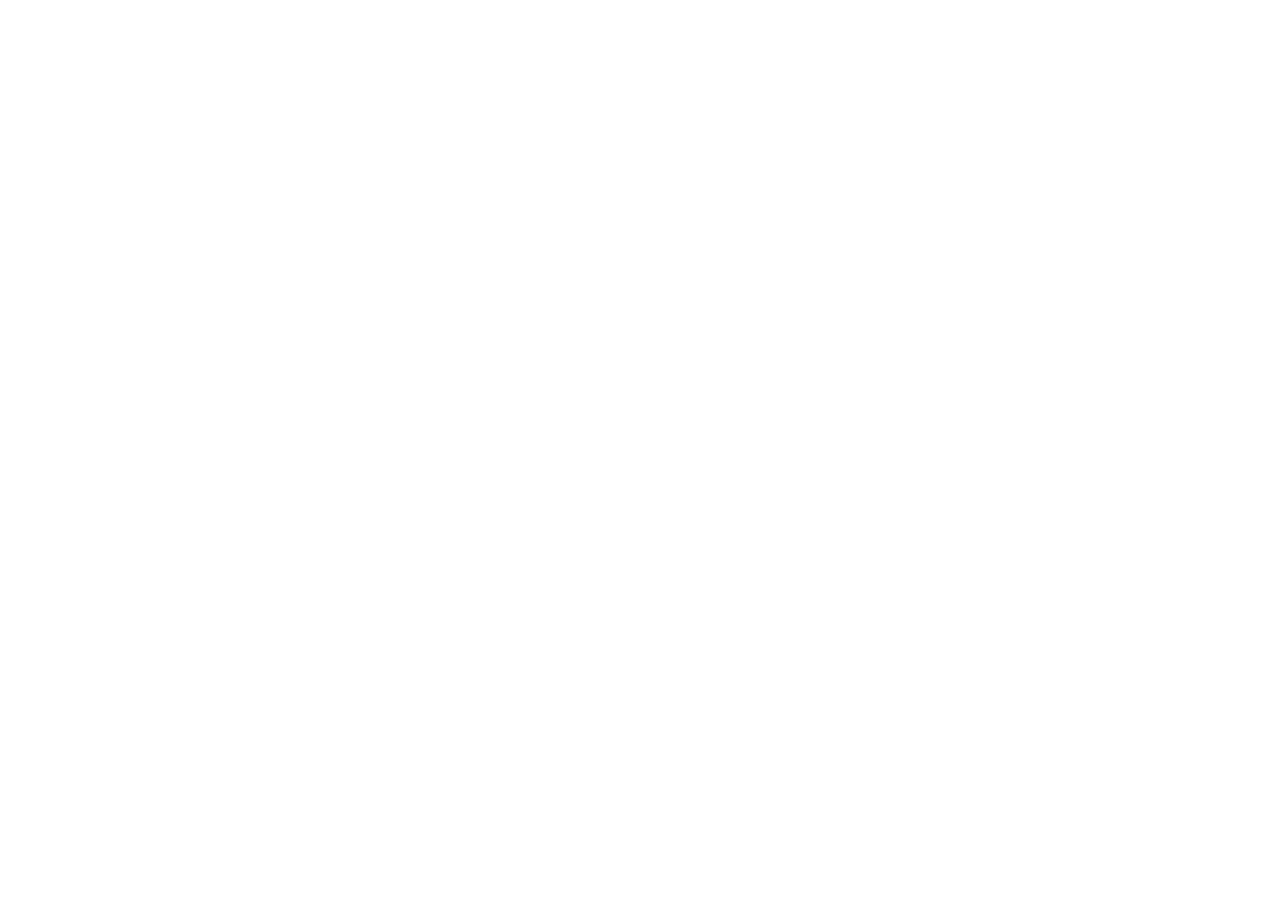
==== index.html @ 833dd077 "I added images and a css stylesheet" ====
<!DOCTYPE html>
<html lang="en">
<head>
    <meta charset="UTF-8">
    <meta name="viewport" content="width=device-width, initial-scale=1.0">
    <title>Te Puia</title>
</head>
<body>
    
</body>
</html>
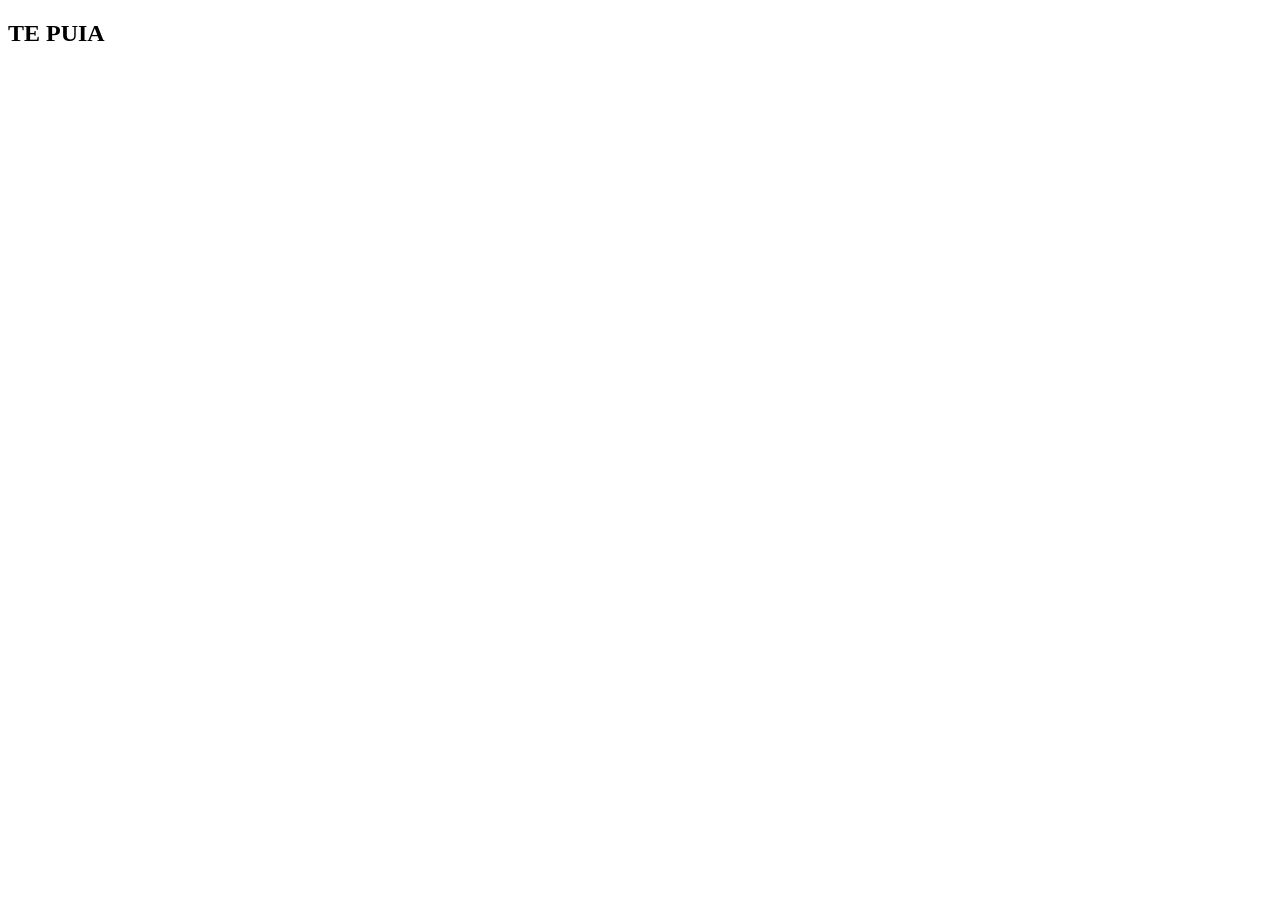
==== commit f44a9029: "I started coding" ====
--- a/index.html
+++ b/index.html
@@ -3,10 +3,15 @@
 <head>
     <meta charset="UTF-8">
     <meta name="viewport" content="width=device-width, initial-scale=1.0">
+    <link rel="stylesheet" href="style.css">
     <title>Te Puia</title>
 </head>
 <body>
-    
+    <section class="hero-image">
+        <h1 class="hero-text">
+            TE PUIA
+        </h1>
+    </section>
 </body>
 </html>
 
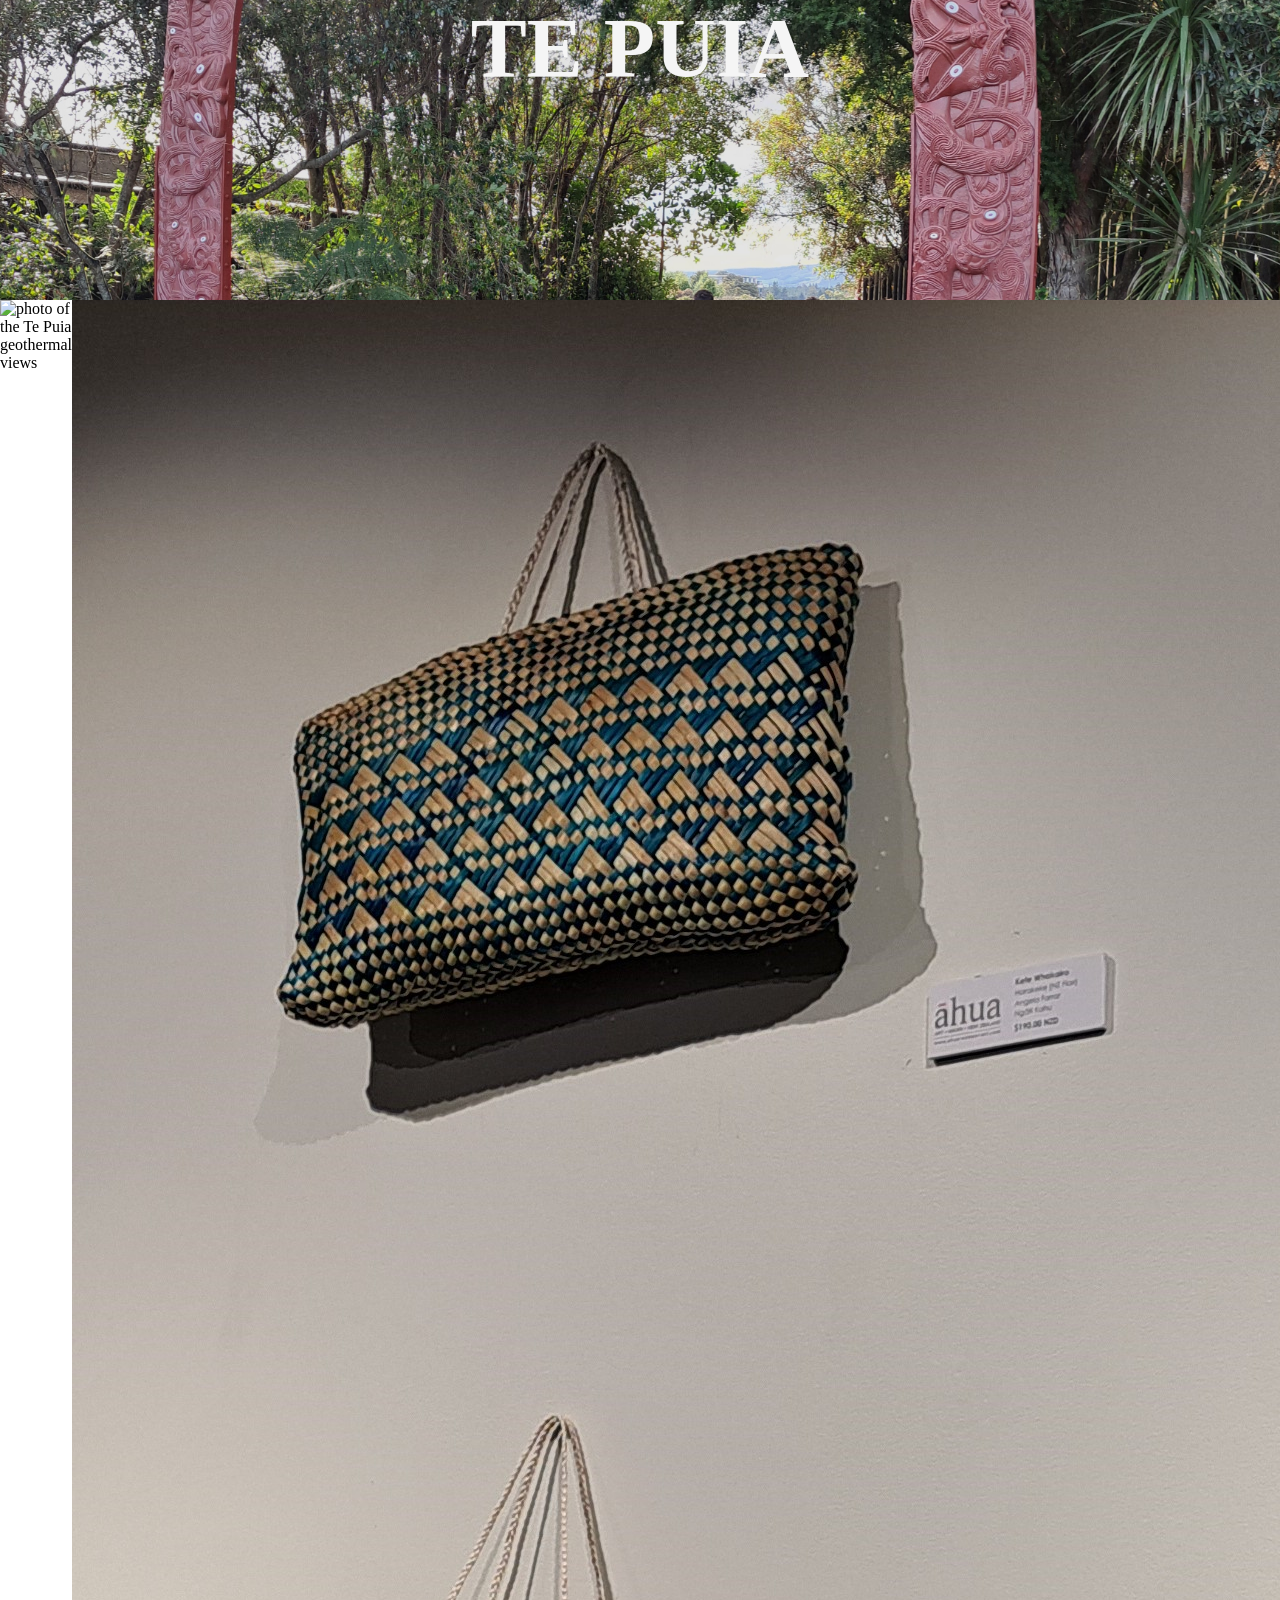
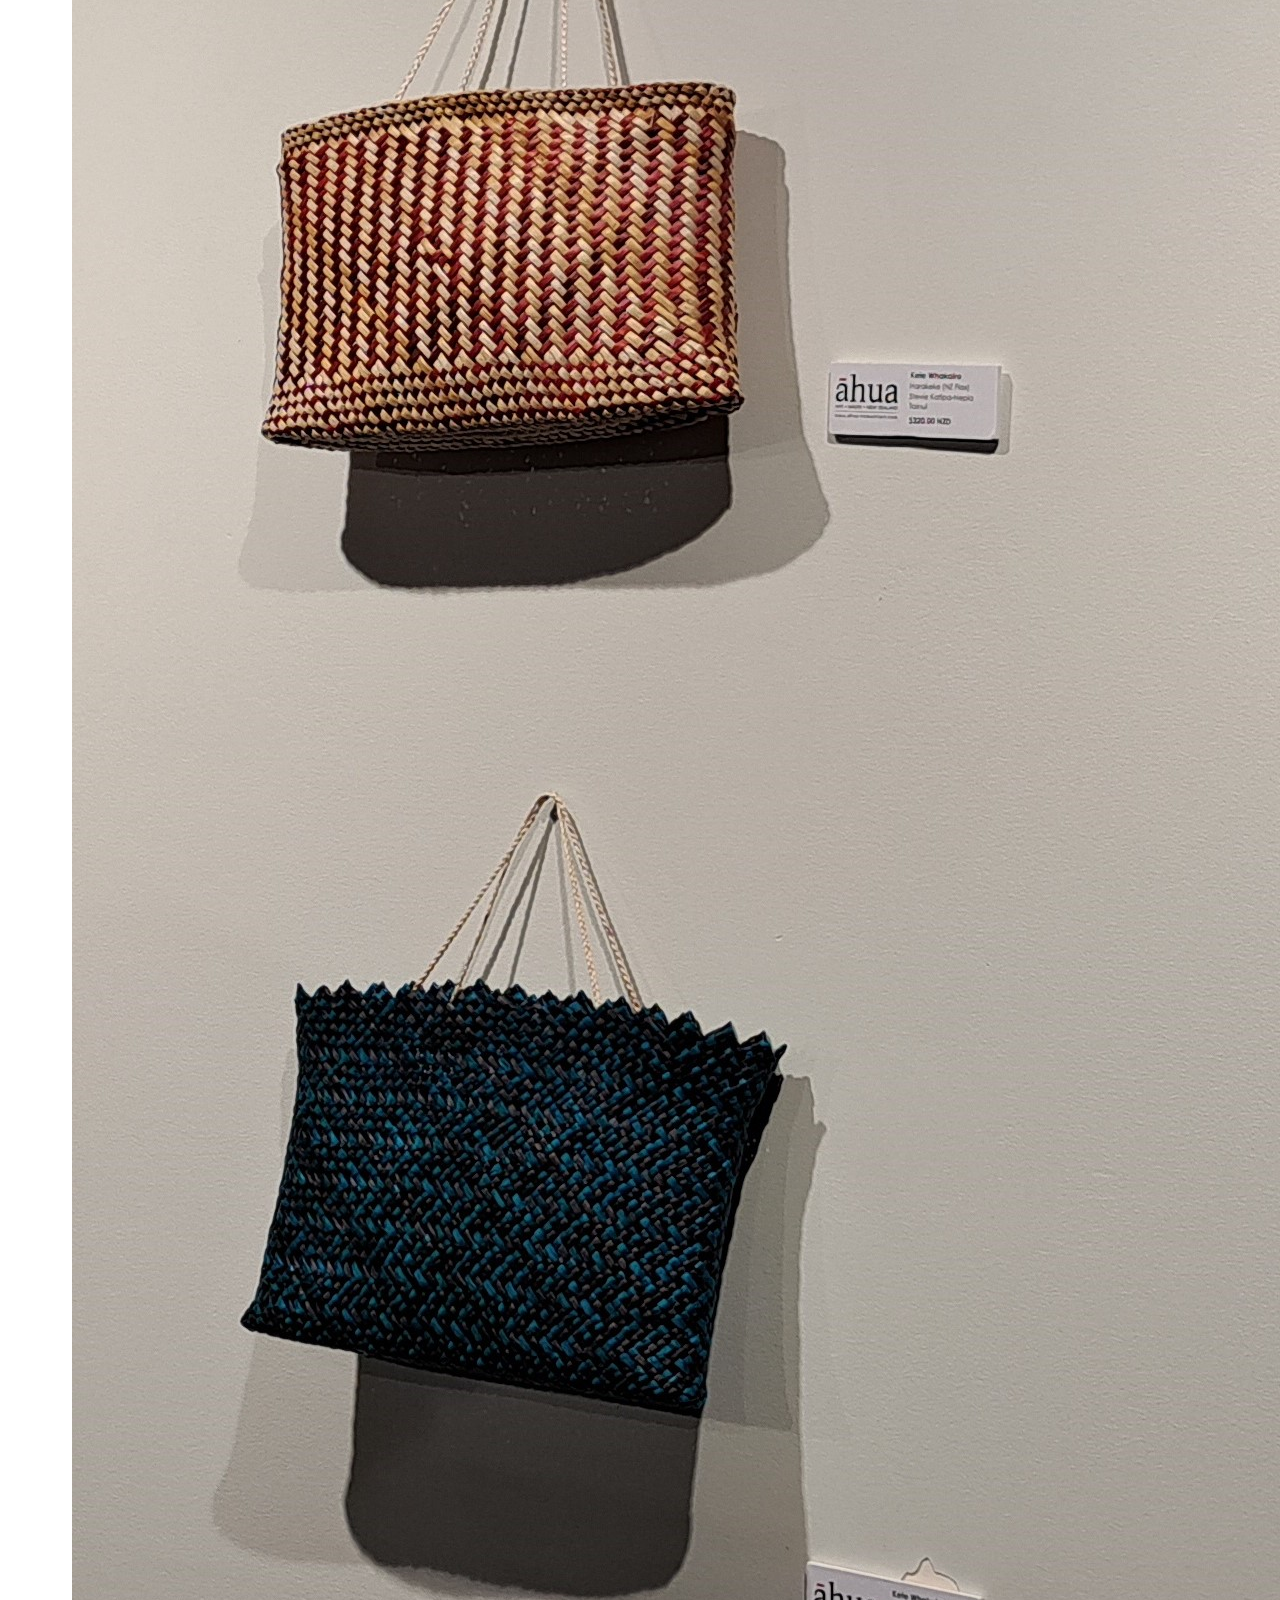
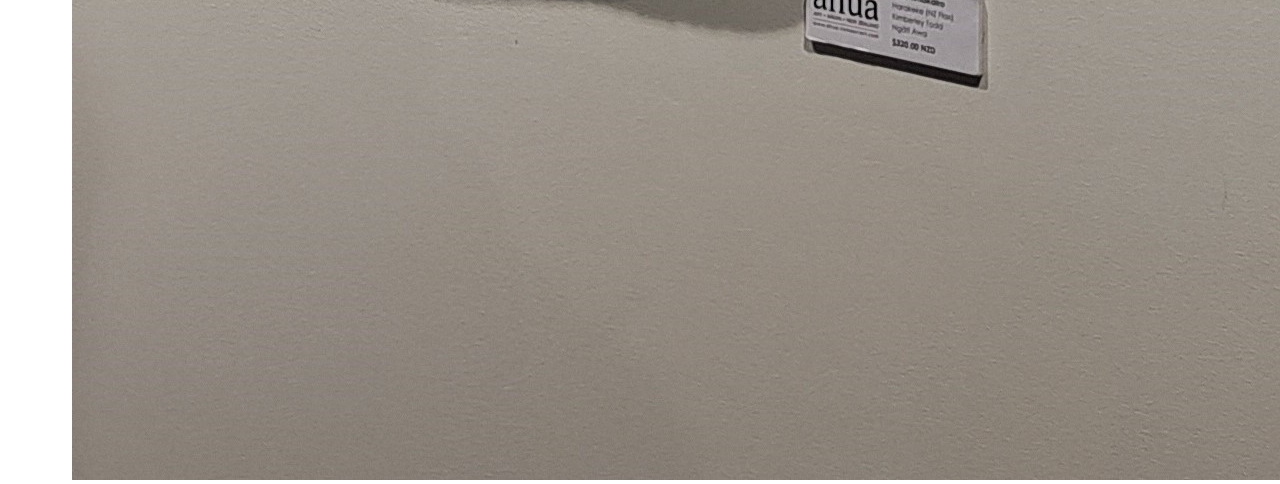
==== commit 274c7a0c: "I've made some changes and I've started to try make a grid layout" ====
--- a/index.html
+++ b/index.html
@@ -7,10 +7,21 @@
     <title>Te Puia</title>
 </head>
 <body>
-    <section class="hero-image">
-        <h1 class="hero-text">
+    <div class="hero-image">
+        <h1>
             TE PUIA
         </h1>
+    </div>
+    <section class="three-columns">
+        <div>
+            <img src="20240626_111923.jpg" alt="photo of the Te Puia geothermal views">
+        </div>
+        <div>
+            <img src="20240626_102900.jpg" alt="photo of the flax weave bags">
+        </div>
+        <div>
+            <img src="20240626_103151.jpg" alt="photo of the necklaces on display">
+        </div>
     </section>
 </body>
 </html>
--- a/style.css
+++ b/style.css
@@ -0,0 +1,26 @@
+*{
+    margin:0;
+    padding:0;
+}
+
+h1{
+    font-size:84px;
+    text-align:center;
+    height:300px;
+    color:whitesmoke;
+}
+
+.hero-image{
+    background-image:url(20240626_104344.jpg);
+    height:300px;
+    margin:0;
+    background-position:center;
+    background-repeat: no-repeat;
+    background-size:cover;
+}
+
+.three-columns{
+    display:grid;
+    grid-template-columns:repeat(3, 1fr);
+    width: 80%;
+}
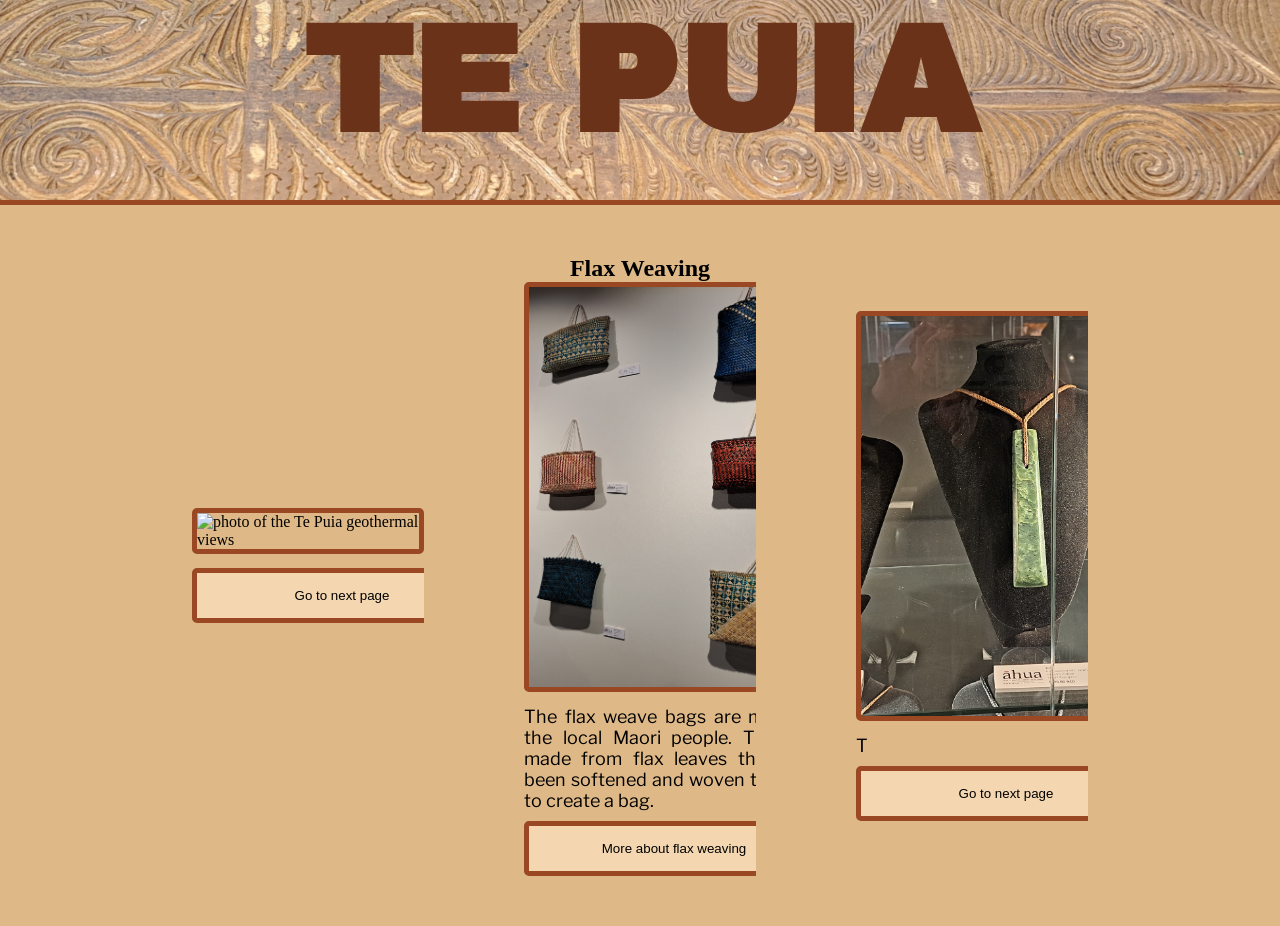
==== commit 3fef81bd: "I added some text and a new file for a different webpage" ====
--- a/index.html
+++ b/index.html
@@ -7,20 +7,40 @@
     <title>Te Puia</title>
 </head>
 <body>
-    <div class="hero-image">
-        <h1>
-            TE PUIA
-        </h1>
-    </div>
+    <section>
+        <div class="hero-image">
+            <h1>
+                TE PUIA
+            </h1>
+        </div>
+    </section>
     <section class="three-columns">
         <div>
             <img src="20240626_111923.jpg" alt="photo of the Te Puia geothermal views">
+            <a href="">
+                <button type="button">Go to next page</button>
+            </a>
         </div>
         <div>
+            <h2>
+                Flax Weaving
+            </h2>
             <img src="20240626_102900.jpg" alt="photo of the flax weave bags">
+            <a href="">
+                <p>
+                    The flax weave bags are made by the local Maori people. They are made from flax leaves that have been softened and woven together to create a bag. 
+                </p>
+                <button type="button">More about flax weaving</button>
+            </a>
         </div>
         <div>
             <img src="20240626_103151.jpg" alt="photo of the necklaces on display">
+            <a href="">
+                <p>
+                   T 
+                </p>
+                <button type="button">Go to next page</button>
+            </a>
         </div>
     </section>
 </body>
--- a/style.css
+++ b/style.css
@@ -1,26 +1,70 @@
+@import url('https://fonts.googleapis.com/css2?family=Archivo+Black&display=swap');
+@import url('https://fonts.googleapis.com/css2?family=Libre+Franklin:ital,wght@0,100..900;1,100..900&display=swap');
+
 *{
     margin:0;
     padding:0;
+    overflow-x: hidden;
+    text-decoration:none;
 }
 
 h1{
-    font-size:84px;
+    font-size:150px;
     text-align:center;
-    height:300px;
-    color:whitesmoke;
+    height:200px;
+    color: rgb(105, 50, 25);
+    font-family: "Archivo Black", sans-serif;
 }
 
 .hero-image{
-    background-image:url(20240626_104344.jpg);
-    height:300px;
-    margin:0;
+    background-image:url(20240626_102732.jpg);
+    height:200px;
     background-position:center;
     background-repeat: no-repeat;
     background-size:cover;
+    border-bottom:5px solid rgb(153, 72, 35);
 }
 
 .three-columns{
     display:grid;
     grid-template-columns:repeat(3, 1fr);
-    width: 80%;
+    gap: 100px;
+    width: 70%;
+    padding:50px;
+    margin:auto;
+    align-items: center;
+}
+
+body{
+    background-color: burlywood;
+}
+
+img{
+    width: 300px;
+    height:400px;
+    object-fit:cover;
+    border-radius: 5px;
+    border:5px solid rgb(153, 72, 35);
+    margin-bottom: 10px;
+}
+
+button{
+    width:300px;
+    height:55px;
+    border-radius: 5px;
+    border: 5px solid rgb(153, 72, 35);
+    background-color:rgb(244, 215, 177);
+}
+
+h2{
+    text-align: center;
+}
+
+p{
+    font-size: 18px;
+    text-align:justify;
+    color:black;
+    width:300px;
+    margin-bottom: 10px;
+    font-family: "Libre Franklin", sans-serif;
 }
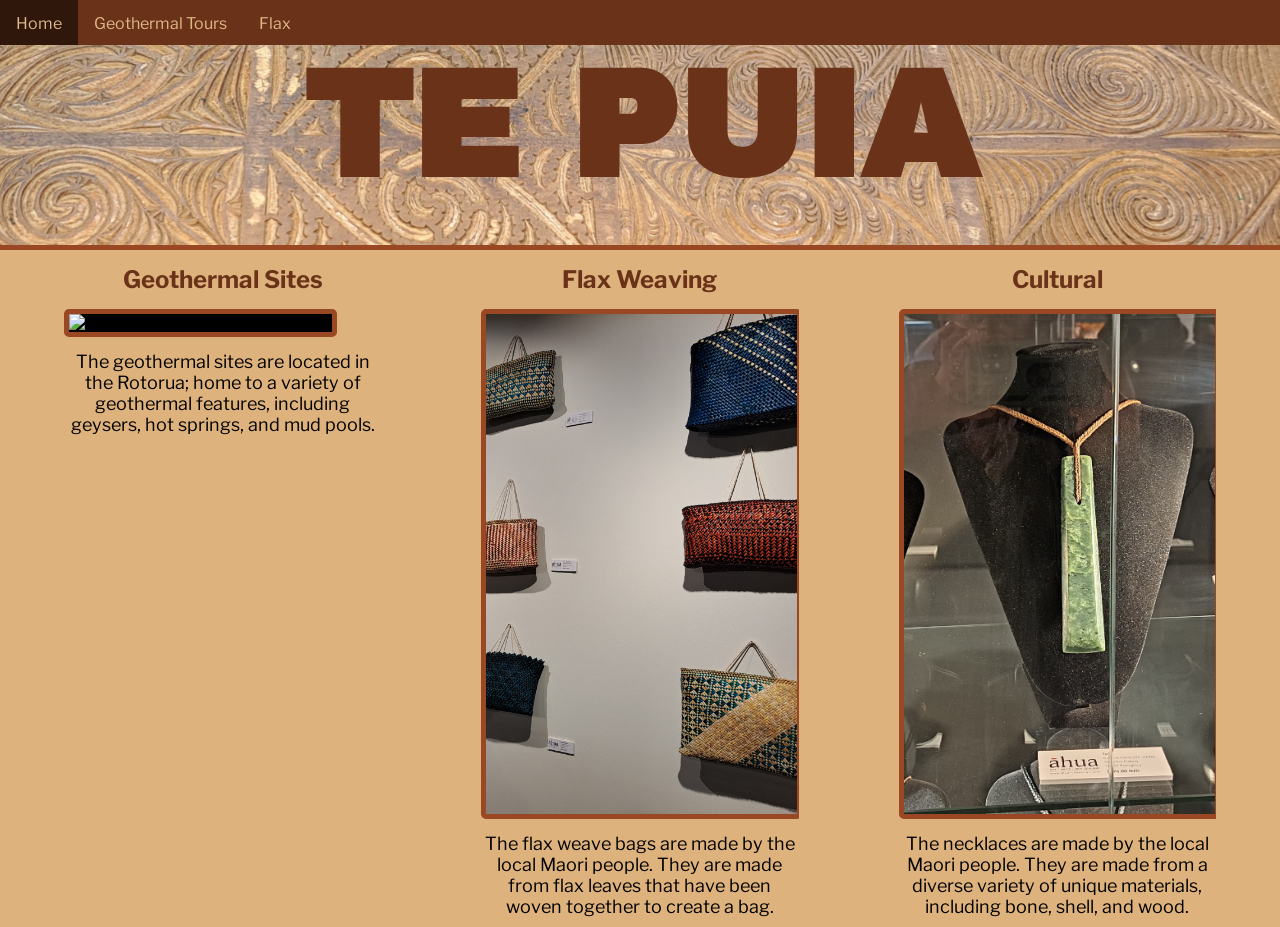
==== commit 6f071e4e: "I added a lot of new features to my website including buttons, hover transitions, and links to the o" ====
--- a/index.html
+++ b/index.html
@@ -8,6 +8,15 @@
 </head>
 <body>
     <section>
+        <div class="header">
+            <ul>
+                <li><a href=index.html class="active">Home</a></li>
+                <li><a href=geothermal.html>Geothermal Tours</a></li>
+                <li><a href=flax.html>Flax</a></li>
+            </ul>
+        </div>
+    </section>
+    <section>
         <div class="hero-image">
             <h1>
                 TE PUIA
@@ -15,31 +24,40 @@
         </div>
     </section>
     <section class="three-columns">
-        <div>
-            <img src="20240626_111923.jpg" alt="photo of the Te Puia geothermal views">
-            <a href="">
-                <button type="button">Go to next page</button>
+        <div class="container">
+            <h2>
+                Geothermal Sites
+            </h2>
+            <img src="20240626_111923.jpg" class="homepage" alt="photo of the Te Puia geothermal views">
+            <a href="geothermal.html">
+                <p>
+                    The geothermal sites are located in the Rotorua; home to a variety of geothermal features, including geysers, hot springs, and mud pools.
+                </p>
+                <button class="button">Learn more about our geothermal sites</button>
             </a>
         </div>
-        <div>
+        <div class="container">
             <h2>
                 Flax Weaving
             </h2>
-            <img src="20240626_102900.jpg" alt="photo of the flax weave bags">
+            <img src="20240626_102900.jpg" class="homepage" alt="photo of the flax weave bags">
+            <a href="flax.html">
+                <p>
+                    The flax weave bags are made by the local Maori people. They are made from flax leaves that have been woven together to create a bag. 
+                </p>
+                <button class="button">Learn more about our flax weaving</button>
+            </a>
+        </div>
+        <div class="container">
+            <h2>
+                Cultural
+            </h2>
+            <img src="20240626_103151.jpg" class="homepage" alt="photo of the necklaces on display">
             <a href="">
                 <p>
-                    The flax weave bags are made by the local Maori people. They are made from flax leaves that have been softened and woven together to create a bag. 
+                    The necklaces are made by the local Maori people. They are made from a diverse variety of unique materials, including bone, shell, and wood.
                 </p>
-                <button type="button">More about flax weaving</button>
-            </a>
-        </div>
-        <div>
-            <img src="20240626_103151.jpg" alt="photo of the necklaces on display">
-            <a href="">
-                <p>
-                   T 
-                </p>
-                <button type="button">Go to next page</button>
+                <button class="button">Learn more about our culture</button>
             </a>
         </div>
     </section>
--- a/style.css
+++ b/style.css
@@ -8,12 +8,45 @@
     text-decoration:none;
 }
 
+body{
+    background-color: rgb(222, 178, 124);
+}
+
+.header{
+    height:45px;
+    background-color:rgb(105, 50, 25);
+    overflow-y:hidden;
+    font-family: "Libre Franklin", sans-serif;
+}
+
+ul{
+    list-style-type:none;
+    display:flex;
+}
+
+ul li a{
+    display:block;
+    color: burlywood;
+    padding:14px 16px;
+    text-decoration: none;
+    transition: background-color 0.3s ease-in-out;
+}
+
+ul li a:hover{
+    background-color:rgb(77, 37, 18) ;
+}
+
+ul li a.active{
+    background-color:rgb(48, 23, 11) ;
+}
+
 h1{
     font-size:150px;
     text-align:center;
     height:200px;
     color: rgb(105, 50, 25);
     font-family: "Archivo Black", sans-serif;
+    overflow-y:hidden;
 }
 
 .hero-image{
@@ -28,43 +61,90 @@
 .three-columns{
     display:grid;
     grid-template-columns:repeat(3, 1fr);
+    place-items:center;
     gap: 100px;
-    width: 70%;
-    padding:50px;
-    margin:auto;
+    width: 90%;
+    margin: auto;
     align-items: center;
-}
-
-body{
-    background-color: burlywood;
+    /*position:relative;
+    display:inline-block;*/
 }
 
 img{
-    width: 300px;
-    height:400px;
+    width: 98%;
+    height:500px;
     object-fit:cover;
     border-radius: 5px;
     border:5px solid rgb(153, 72, 35);
-    margin-bottom: 10px;
+    margin-bottom:10px;
+    object-fit:cover;
 }
 
+.container{
+    position:relative;
+    width: 100%;
+    height: 100%;
+}
+
+.container .homepage{
+    background-color:black;
+}
+
+.container:hover{
+    opacity: 0.85;
+    transition: opacity 0.3s ease-in-out;
+}
+
+.container .button{
+    position:absolute;
+    top:50%;    
+    left:50%;
+    transform:translate(-50%,-50%);
+    opacity:0;
+}
+
+.container:hover .button{
+    opacity:1;
+    transition: 0.3s ease-in-out;
+}
 button{
-    width:300px;
-    height:55px;
-    border-radius: 5px;
-    border: 5px solid rgb(153, 72, 35);
-    background-color:rgb(244, 215, 177);
+    width:150px;
+    height:75px;
+    top:50%;
+    left:50%;
+    transform:translate(-50%,-50%);
+    border:none;
+    background-color: rgba(222, 178, 124, 0.694);
 }
+
+button:hover{
+    background-color:rgb(153, 72, 35);
+    color: white;
+    transition: 0.3s ease-in-out;
+}
+
 
 h2{
     text-align: center;
+    margin: 15px 0;
+    font-family: "Libre Franklin", sans-serif;
+    color: rgb(105, 50, 25);
 }
 
 p{
     font-size: 18px;
-    text-align:justify;
+    text-align:center;
     color:black;
-    width:300px;
+    width:100%;
     margin-bottom: 10px;
     font-family: "Libre Franklin", sans-serif;
+}
+
+.four-column-grid{
+    display:grid;
+    grid-template-columns: repeat(4,1fr);
+    place-items: center;
+    gap:100px;
+    margin:auto;
+    padding:60px;
 }
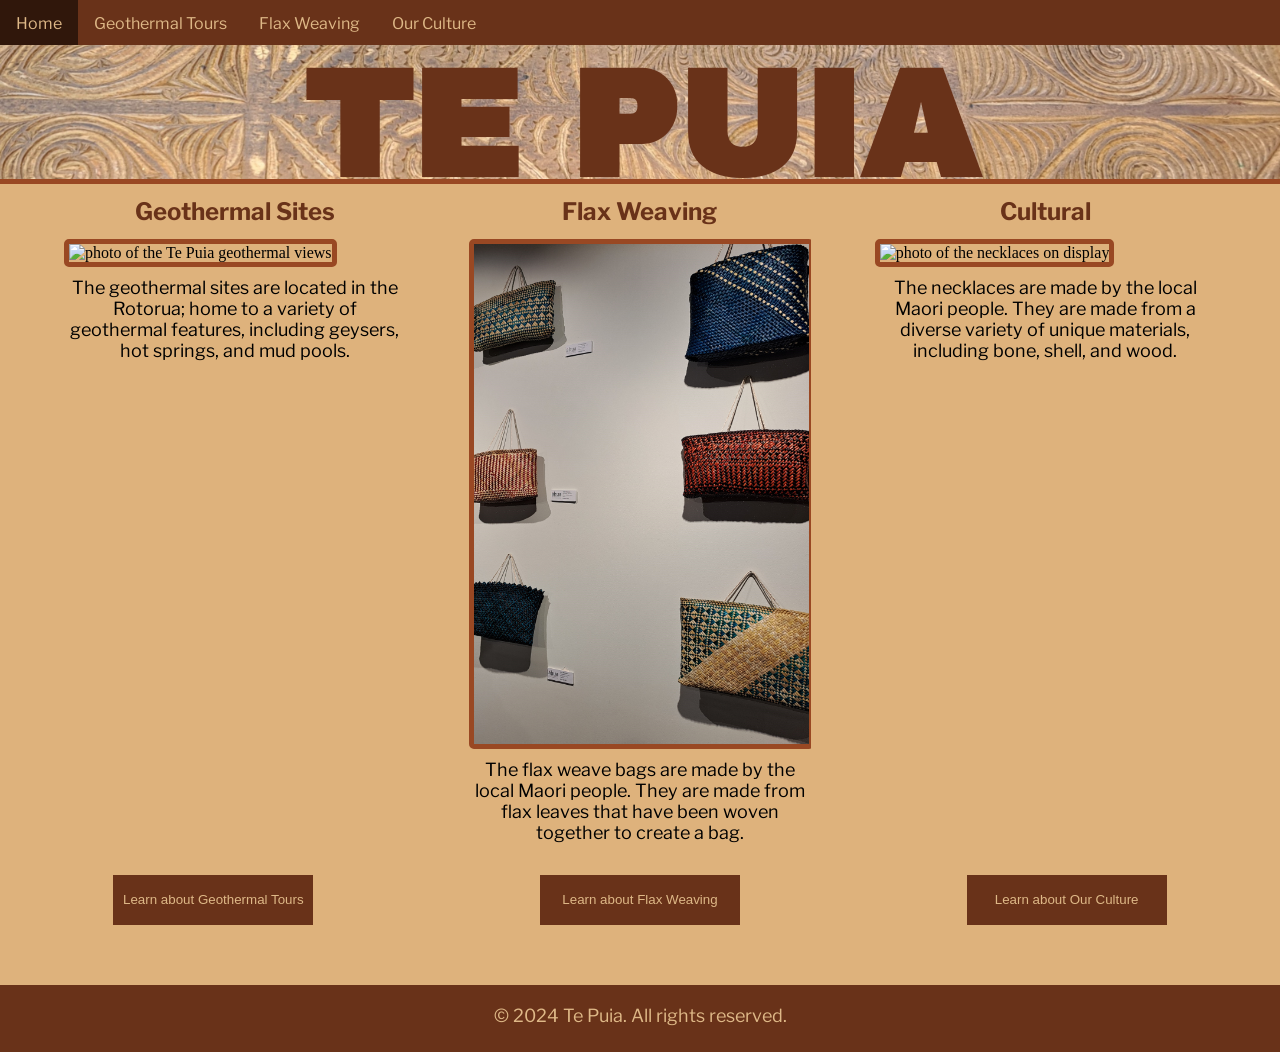
==== commit f6dfaae9: "I made a lot of changes to the image file names to make it easier to navigate in the future" ====
--- a/index.html
+++ b/index.html
@@ -1,66 +1,87 @@
-<!DOCTYPE html>
-<html lang="en">
-<head>
-    <meta charset="UTF-8">
-    <meta name="viewport" content="width=device-width, initial-scale=1.0">
-    <link rel="stylesheet" href="style.css">
-    <title>Te Puia</title>
-</head>
-<body>
-    <section>
-        <div class="header">
-            <ul>
-                <li><a href=index.html class="active">Home</a></li>
-                <li><a href=geothermal.html>Geothermal Tours</a></li>
-                <li><a href=flax.html>Flax</a></li>
-            </ul>
-        </div>
-    </section>
-    <section>
-        <div class="hero-image">
-            <h1>
-                TE PUIA
-            </h1>
-        </div>
-    </section>
-    <section class="three-columns">
-        <div class="container">
-            <h2>
-                Geothermal Sites
-            </h2>
-            <img src="20240626_111923.jpg" class="homepage" alt="photo of the Te Puia geothermal views">
-            <a href="geothermal.html">
-                <p>
-                    The geothermal sites are located in the Rotorua; home to a variety of geothermal features, including geysers, hot springs, and mud pools.
-                </p>
-                <button class="button">Learn more about our geothermal sites</button>
-            </a>
-        </div>
-        <div class="container">
-            <h2>
-                Flax Weaving
-            </h2>
-            <img src="20240626_102900.jpg" class="homepage" alt="photo of the flax weave bags">
-            <a href="flax.html">
-                <p>
-                    The flax weave bags are made by the local Maori people. They are made from flax leaves that have been woven together to create a bag. 
-                </p>
-                <button class="button">Learn more about our flax weaving</button>
-            </a>
-        </div>
-        <div class="container">
-            <h2>
-                Cultural
-            </h2>
-            <img src="20240626_103151.jpg" class="homepage" alt="photo of the necklaces on display">
-            <a href="">
-                <p>
-                    The necklaces are made by the local Maori people. They are made from a diverse variety of unique materials, including bone, shell, and wood.
-                </p>
-                <button class="button">Learn more about our culture</button>
-            </a>
-        </div>
-    </section>
-</body>
-</html>
-
+<!DOCTYPE html>
+<html lang="en">
+<head>
+    <meta charset="UTF-8">
+    <meta name="viewport" content="width=device-width, initial-scale=1.0">
+    <link rel="stylesheet" href="style.css">
+    <title>Te Puia</title>
+</head>
+<body>
+    <section>
+        <div class="header">
+            <ul>
+                <li><a href=index.html class="active">Home</a></li>
+                <li><a href=geothermal.html>Geothermal Tours</a></li>
+                <li><a href=flax.html>Flax Weaving</a></li>
+                <li><a href=culture.html>Our Culture</a></li>
+            </ul>
+        </div>
+    </section>
+    <section>
+        <div class="hero-image">
+            <h1>
+                TE PUIA
+            </h1>
+        </div>
+    </section>
+    <section class="three-columns">
+        <div class="container">
+            <h2>
+                Geothermal Sites
+            </h2>
+            <img src="geothermal-landscape.jpg" class="homepage" alt="photo of the Te Puia geothermal views">
+            <a href="geothermal.html">
+                <button class="button">Learn more about our geothermal sites</button>
+            </a>
+            <p>
+                The geothermal sites are located in the Rotorua; home to a variety of geothermal features, including geysers, hot springs, and mud pools.
+            </p>
+        </div>
+        <div class="container">
+            <h2>
+                Flax Weaving
+            </h2>
+            <img src="flax-bags2.jpg" class="homepage" alt="photo of the flax weave bags">
+            <a href="flax.html">
+                <button class="button">Learn more about our flax weaving</button>
+            </a>
+            <p>
+                The flax weave bags are made by the local Maori people. They are made from flax leaves that have been woven together to create a bag. 
+            </p>
+        </div>
+        <div class="container">
+            <h2>
+                Cultural
+            </h2>
+            <img src="20240626_103151.jpg" class="homepage" alt="photo of the necklaces on display">
+            <a href="culture.html">
+                <button class="button">Learn more about our culture</button>
+            </a>
+            <p>
+                The necklaces are made by the local Maori people. They are made from a diverse variety of unique materials, including bone, shell, and wood.
+            </p>
+        </div>
+    </section>
+    <section class="three-buttons">
+        <div class="button-container">
+            <a href="geothermal.html">
+                <button class="button-geo">Learn about Geothermal Tours</button>
+            </a>
+        </div>
+        <div class="button-container">
+            <a href="flax.html">
+                <button class="button-geo">Learn about Flax Weaving</button>
+            </a>
+        </div>
+        <div class="button-container">
+            <a href="culture.html">
+                <button class="button-geo">Learn about Our Culture</button>
+            </a>
+        </div>
+    </section>
+</body>
+<footer>
+    <p class="footer">&copy; 2024 Te Puia. All rights reserved.</p>
+</footer>
+</html>
+
--- a/style.css
+++ b/style.css
@@ -1,150 +1,193 @@
-@import url('https://fonts.googleapis.com/css2?family=Archivo+Black&display=swap');
-@import url('https://fonts.googleapis.com/css2?family=Libre+Franklin:ital,wght@0,100..900;1,100..900&display=swap');
-
-*{
-    margin:0;
-    padding:0;
-    overflow-x: hidden;
-    text-decoration:none;
-}
-
-body{
-    background-color: rgb(222, 178, 124);
-}
-
-.header{
-    height:45px;
-    background-color:rgb(105, 50, 25);
-    overflow-y:hidden;
-    font-family: "Libre Franklin", sans-serif;
-}
-
-ul{
-    list-style-type:none;
-    display:flex;
-}
-
-ul li a{
-    display:block;
-    color: burlywood;
-    padding:14px 16px;
-    text-decoration: none;
-    transition: background-color 0.3s ease-in-out;
-}
-
-ul li a:hover{
-    background-color:rgb(77, 37, 18) ;
-}
-
-ul li a.active{
-    background-color:rgb(48, 23, 11) ;
-}
-
-h1{
-    font-size:150px;
-    text-align:center;
-    height:200px;
-    color: rgb(105, 50, 25);
-    font-family: "Archivo Black", sans-serif;
-    overflow-y:hidden;
-}
-
-.hero-image{
-    background-image:url(20240626_102732.jpg);
-    height:200px;
-    background-position:center;
-    background-repeat: no-repeat;
-    background-size:cover;
-    border-bottom:5px solid rgb(153, 72, 35);
-}
-
-.three-columns{
-    display:grid;
-    grid-template-columns:repeat(3, 1fr);
-    place-items:center;
-    gap: 100px;
-    width: 90%;
-    margin: auto;
-    align-items: center;
-    /*position:relative;
-    display:inline-block;*/
-}
-
-img{
-    width: 98%;
-    height:500px;
-    object-fit:cover;
-    border-radius: 5px;
-    border:5px solid rgb(153, 72, 35);
-    margin-bottom:10px;
-    object-fit:cover;
-}
-
-.container{
-    position:relative;
-    width: 100%;
-    height: 100%;
-}
-
-.container .homepage{
-    background-color:black;
-}
-
-.container:hover{
-    opacity: 0.85;
-    transition: opacity 0.3s ease-in-out;
-}
-
-.container .button{
-    position:absolute;
-    top:50%;    
-    left:50%;
-    transform:translate(-50%,-50%);
-    opacity:0;
-}
-
-.container:hover .button{
-    opacity:1;
-    transition: 0.3s ease-in-out;
-}
-button{
-    width:150px;
-    height:75px;
-    top:50%;
-    left:50%;
-    transform:translate(-50%,-50%);
-    border:none;
-    background-color: rgba(222, 178, 124, 0.694);
-}
-
-button:hover{
-    background-color:rgb(153, 72, 35);
-    color: white;
-    transition: 0.3s ease-in-out;
-}
-
-
-h2{
-    text-align: center;
-    margin: 15px 0;
-    font-family: "Libre Franklin", sans-serif;
-    color: rgb(105, 50, 25);
-}
-
-p{
-    font-size: 18px;
-    text-align:center;
-    color:black;
-    width:100%;
-    margin-bottom: 10px;
-    font-family: "Libre Franklin", sans-serif;
-}
-
-.four-column-grid{
-    display:grid;
-    grid-template-columns: repeat(4,1fr);
-    place-items: center;
-    gap:100px;
-    margin:auto;
-    padding:60px;
+@import url('https://fonts.googleapis.com/css2?family=Archivo+Black&display=swap');
+@import url('https://fonts.googleapis.com/css2?family=Libre+Franklin:ital,wght@0,100..900;1,100..900&display=swap');
+
+*{
+    margin:0;
+    padding:0;
+    overflow-x: hidden;
+    text-decoration:none;
+}
+
+body{
+    background-color: rgb(222, 178, 124);
+}
+
+.header{
+    height:45px;
+    background-color:rgb(105, 50, 25);
+    overflow-y:hidden;
+    font-family: "Libre Franklin", sans-serif;
+}
+
+ul{
+    list-style-type:none;
+    display:flex;
+}
+
+ul li a{
+    display:block;
+    color: burlywood;
+    padding:14px 16px;
+    text-decoration: none;
+    transition: background-color 0.3s ease-in-out;
+}
+
+ul li a:hover{
+    background-color:rgb(77, 37, 18) ;
+}
+
+ul li a.active{
+    background-color:rgb(48, 23, 11) ;
+}
+
+h1{
+    font-size:150px;
+    text-align:center;
+    height:10.5vw;
+    color: rgb(105, 50, 25);
+    font-family: "Archivo Black", sans-serif;
+    overflow-y:hidden;
+}
+
+.hero-image{
+    background-image:url(carving.jpg);
+    height:10.5vw;
+    background-position:center;
+    background-repeat: no-repeat;
+    background-size:cover;
+    border-bottom:5px solid rgb(153, 72, 35);
+}
+
+.three-columns{
+    display:grid;
+    grid-template-columns:repeat(3, 1fr);
+    place-items:center;
+    gap: 5vw;
+    width: 90%;
+    margin: auto;
+    align-items: center;
+    /*position:relative;
+    display:inline-block;*/
+}
+
+img{
+    width: 98%;
+    height:500px;
+    object-fit:cover;
+    border-radius: 5px;
+    border:5px solid rgb(153, 72, 35);
+    margin-bottom:0.5vw;
+    object-fit:cover;
+}
+
+.container{
+    position:relative;
+    width: 100%;
+    height: 100%;
+}
+
+.container:hover{
+    opacity: 0.9;
+    transition: opacity 0.3s ease-in-out;
+}
+
+.container .button{
+    position:absolute;
+    top:50%;    
+    left:50%;
+    transform:translate(-50%,-50%);
+    opacity:0;
+}
+
+.container:hover .button{
+    opacity:1;
+    transition: 0.3s ease-in-out;
+}
+.button{
+    width:12.5vw;
+    height:6vw;
+    border:none;
+    background-color: rgba(222, 178, 124, 0.694);
+    font-size: 14px;
+}
+
+button:hover{
+    background-color:rgb(153, 72, 35);
+    color: white;
+    transition: 0.3s ease-in-out;
+}
+
+
+h2{
+    text-align: center;
+    margin: 1vw 0;
+    font-family: "Libre Franklin", sans-serif;
+    color: rgb(105, 50, 25);
+}
+
+p{
+    font-size: 18px;
+    text-align:center;
+    color:black;
+    width:100%;
+    margin-bottom: 0.5vw;
+    font-family: "Libre Franklin", sans-serif;
+}
+
+.four-column-grid{
+    display:grid;
+    grid-template-columns: repeat(4,1fr);
+    place-items: center;
+    gap:1.25vw;
+    padding:3vw;
+    padding-bottom:1vw;
+}
+
+.geothermal{
+    width: 96%;
+    height: 450px;
+    object-fit:cover;
+    border-radius: 5px;
+    border:5px solid rgb(153, 72, 35);
+}
+
+.three-buttons{
+    display:grid;
+    grid-template-columns: repeat(3,1fr);
+    place-items: center;
+    width: 100%;
+    height:100px;
+    opacity:1;
+}
+
+.button-geo{
+    height:50px;
+    width:200px;
+    border:none;
+    background-color:rgb(105, 50, 25);
+    color:burlywood;
+}
+
+.button-geo:hover{
+    background-color:rgb(153, 72, 35);
+    color: white;
+    transition: 0.3s ease-in-out;
+}
+
+footer{
+    background-color: rgb(105, 50, 25);
+    padding: 20px;
+    margin-top:35px;
+}
+.footer{
+    color:burlywood;
+}
+
+.two-column-grid{
+    display:grid;
+    grid-template-columns: repeat(2,1fr);
+    place-items: center;
+    gap:1.25vw;
+    padding:3vw;
+    padding-bottom:1vw;
 }
